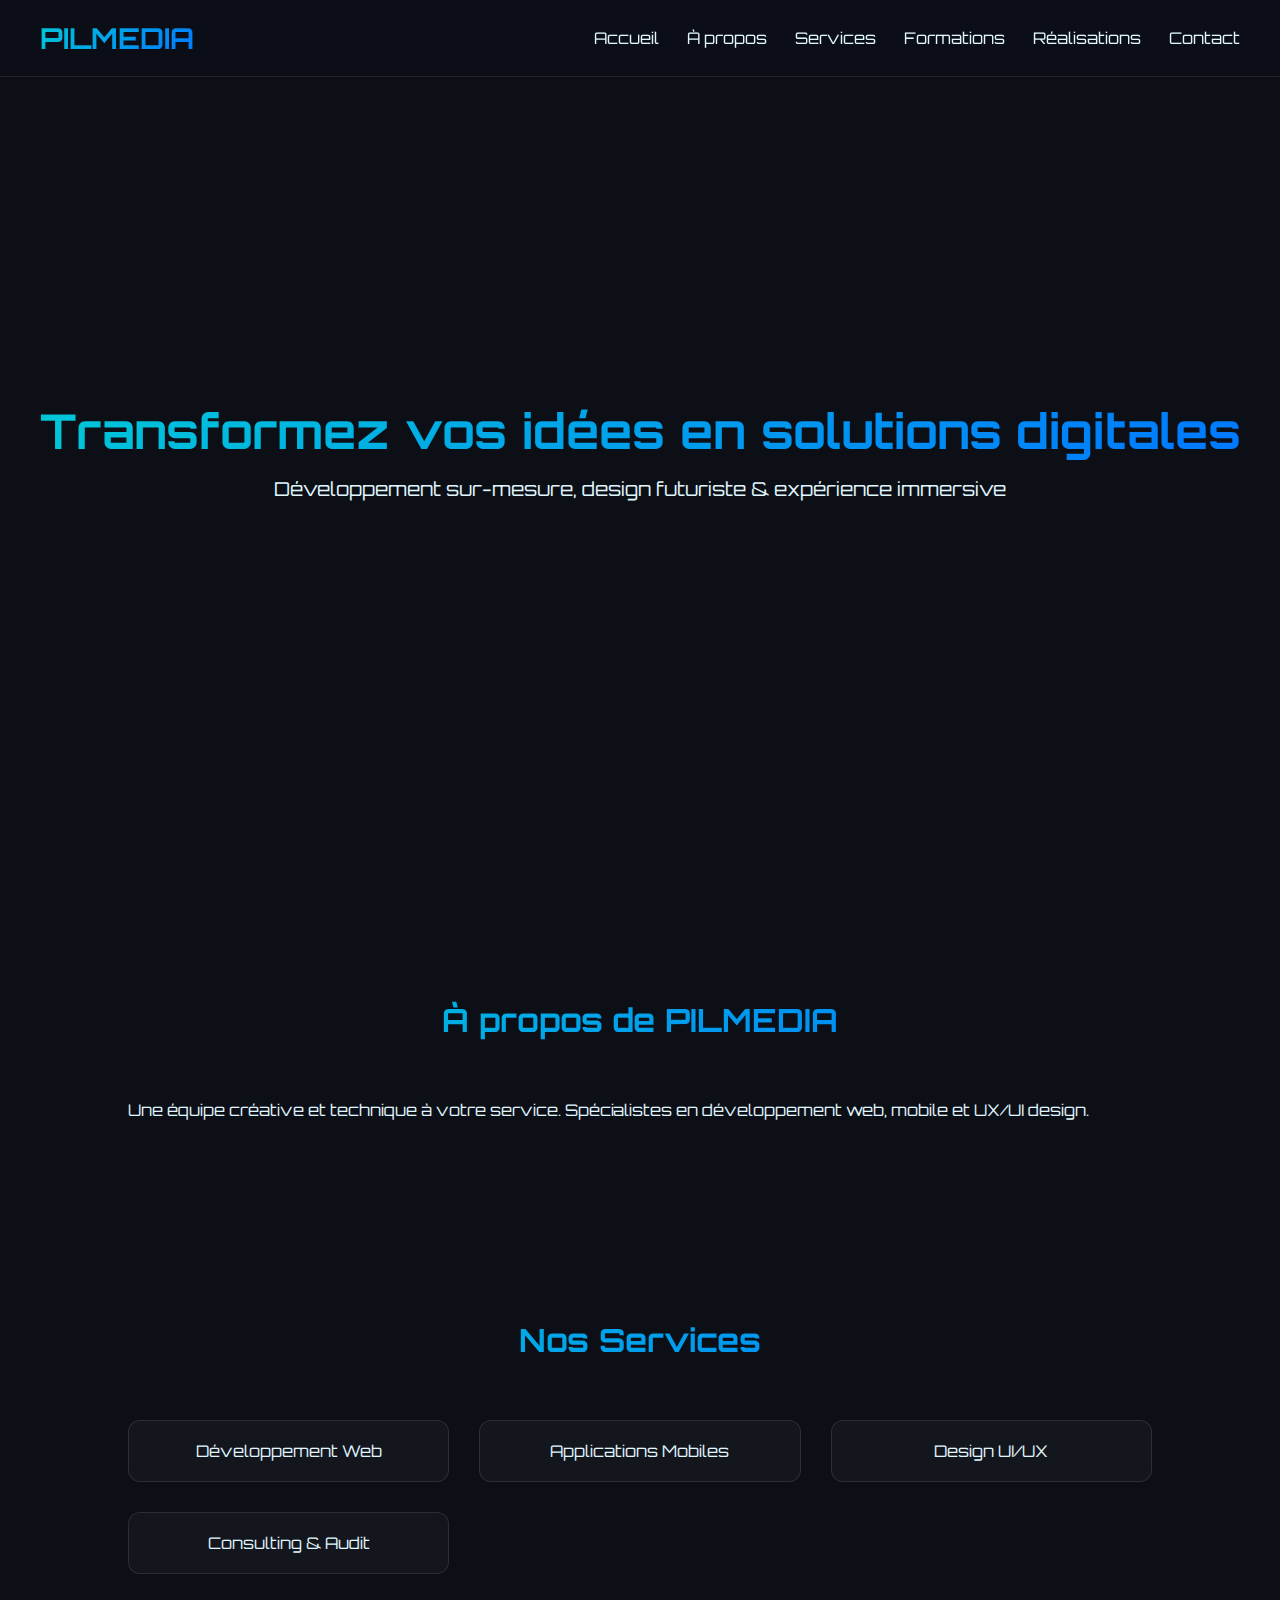
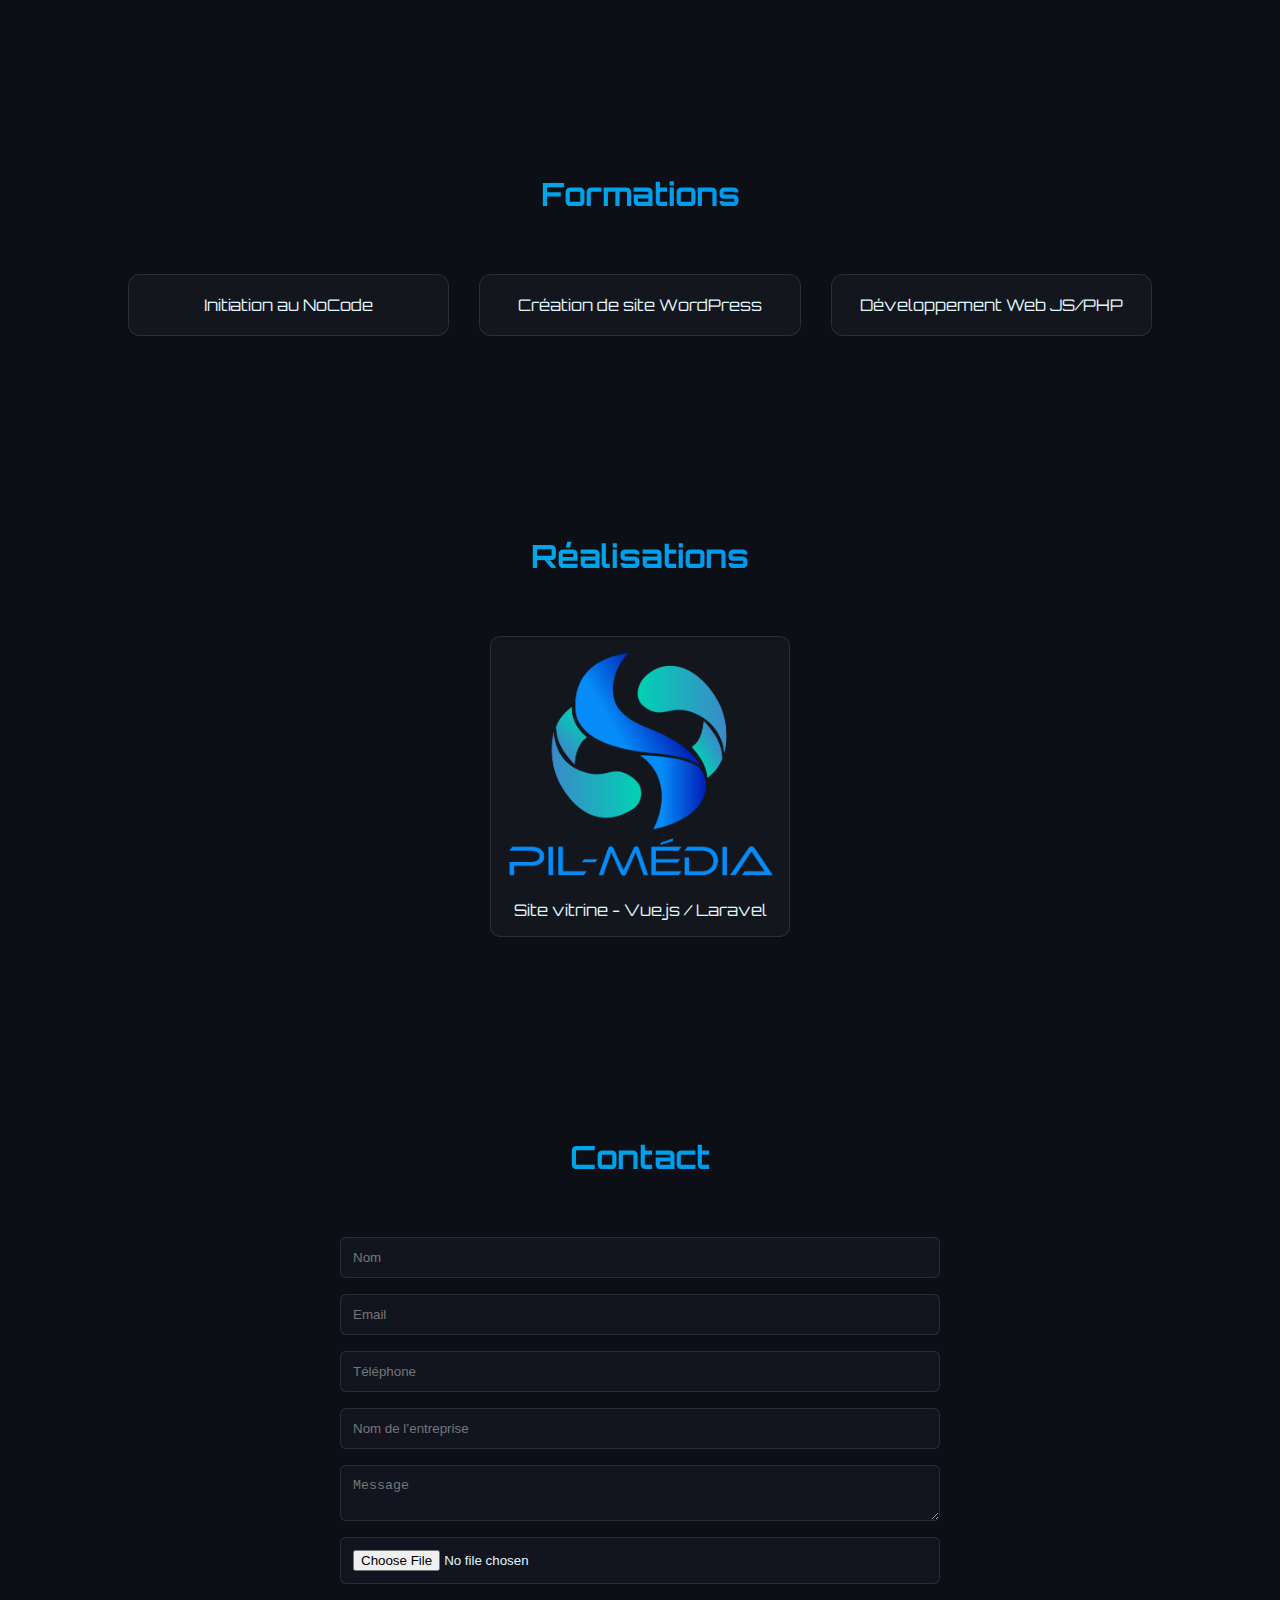
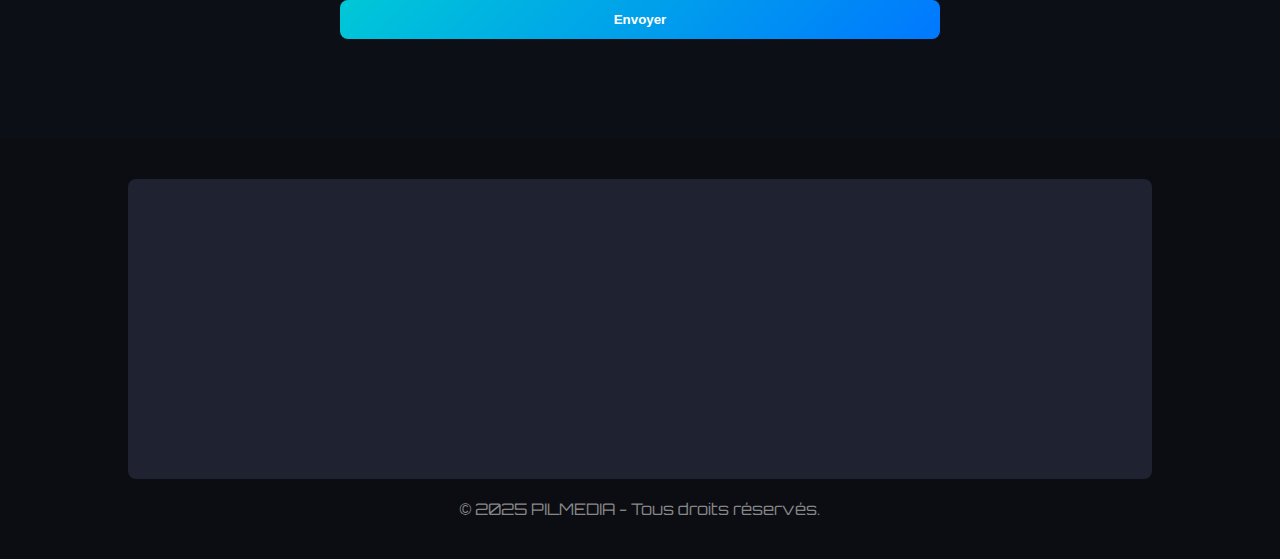
==== one-page.html @ aed0d401 "projet P-M" ====
<!DOCTYPE html>
<html lang="fr">
<head>
  <meta charset="UTF-8" />
  <meta name="viewport" content="width=device-width, initial-scale=1.0" />
  <title>PILMEDIA - Agence Tech</title>
  <link rel="stylesheet" href="CSS/style.css" />
  <link rel="preconnect" href="https://fonts.googleapis.com">
</head>
<body>

  <!-- Navigation -->
  <header class="header">
    <div class="logo">PILMEDIA</div>
    <nav class="nav">
      <a href="#home">Accueil</a>
      <a href="#about">À propos</a>
      <a href="#services">Services</a>
      <a href="#formations">Formations</a>
      <a href="#projects">Réalisations</a>
      <a href="#contact">Contact</a>
    </nav>
  </header>

  <!-- Hero Section -->
  <section id="home" class="hero">
    <video autoplay muted loop id="bg-video">
      <source src="media/tech-background.mp4" type="video/mp4" />
    </video>
    <div class="hero-content">
      <h1>Transformez vos idées en solutions digitales</h1>
      <p>Développement sur-mesure, design futuriste & expérience immersive</p>
    </div>
  </section>

  <!-- À propos -->
  <section id="about" class="section">
    <h2>À propos de PILMEDIA</h2>
    <p>Une équipe créative et technique à votre service. Spécialistes en développement web, mobile et UX/UI design.</p>
  </section>

  <!-- Services -->
  <section id="services" class="section">
    <h2>Nos Services</h2>
    <div class="grid">
      <div class="card">Développement Web</div>
      <div class="card">Applications Mobiles</div>
      <div class="card">Design UI/UX</div>
      <div class="card">Consulting & Audit</div>
    </div>
  </section>

  <!-- Formations -->
  <section id="formations" class="section">
    <h2>Formations</h2>
    <div class="grid">
      <div class="card">Initiation au NoCode</div>
      <div class="card">Création de site WordPress</div>
      <div class="card">Développement Web JS/PHP</div>
    </div>
  </section>

  <!-- Réalisations -->
  <section id="projects" class="section">
    <h2>Réalisations</h2>
    <div class="project-grid">
      <div class="project">
        <img src="image/Logo Original.png" alt="Projet 1">
        <p>Site vitrine - Vue.js / Laravel</p>
      </div>
      <!-- autres projets -->
    </div>
  </section>

  <!-- Contact -->
  <section id="contact" class="section">
    <h2>Contact</h2>
    <form>
      <input type="text" placeholder="Nom" required />
      <input type="email" placeholder="Email" required />
      <input type="tel" placeholder="Téléphone" />
      <input type="text" placeholder="Nom de l’entreprise" />
      <textarea placeholder="Message"></textarea>
      <input type="file" />
      <button type="submit">Envoyer</button>
    </form>
  </section>

  <!-- Footer avec géolocalisation -->
  <footer>
    <div id="map"></div>
    <p>&copy; 2025 PILMEDIA - Tous droits réservés.</p>
  </footer>

</body>
</html>
---- CSS/style.css ----
/* Import de police tech */
@import url('https://fonts.googleapis.com/css2?family=Orbitron:wght@400;600&display=swap');

:root {
  --primary: #00c8d7;
  --secondary: #0078ff;
  --bg: #0d0f17;
  --text: #e0f7ff;
  --accent: #13f3ff;
  --gradient: linear-gradient(135deg, #00c8d7, #0078ff);
}

* {
  margin: 0;
  padding: 0;
  box-sizing: border-box;
}

body {
  font-family: 'Orbitron', sans-serif;
  background-color: var(--bg);
  color: var(--text);
  scroll-behavior: smooth;
}

/* Header */
.header {
  position: fixed;
  width: 100%;
  background-color: rgba(13, 15, 23, 0.95);
  padding: 20px 40px;
  display: flex;
  justify-content: space-between;
  align-items: center;
  z-index: 1000;
  border-bottom: 1px solid rgba(255, 255, 255, 0.1);
}

.logo {
  font-size: 1.8rem;
  font-weight: bold;
  background: var(--gradient);
  -webkit-background-clip: text;
  color: transparent;
}

.nav a {
  margin-left: 24px;
  color: var(--text);
  text-decoration: none;
  transition: color 0.3s ease;
}

.nav a:hover {
  color: var(--accent);
}

/* Hero */
.hero {
  height: 100vh;
  position: relative;
  display: flex;
  justify-content: center;
  align-items: center;
  text-align: center;
  padding: 100px 20px;
}

#bg-video {
  position: absolute;
  top: 0;
  left: 0;
  object-fit: cover;
  width: 100%;
  height: 100%;
  z-index: -1;
  filter: brightness(0.4);
}

.hero-content h1 {
  font-size: 3rem;
  background: var(--gradient);
  -webkit-background-clip: text;
  color: transparent;
}

.hero-content p {
  margin-top: 1rem;
  font-size: 1.2rem;
  color: var(--text);
}

/* Section standard */
.section {
  padding: 100px 10%;
  background-color: var(--bg);
}

.section h2 {
  text-align: center;
  font-size: 2rem;
  margin-bottom: 60px;
  background: var(--gradient);
  -webkit-background-clip: text;
  color: transparent;
}

/* Grids */
.grid {
  display: grid;
  grid-template-columns: repeat(auto-fit, minmax(250px, 1fr));
  gap: 30px;
}

.card {
  background: rgba(255, 255, 255, 0.03);
  border: 1px solid rgba(255, 255, 255, 0.1);
  padding: 20px;
  border-radius: 12px;
  text-align: center;
  transition: transform 0.3s ease;
}

.card:hover {
  transform: translateY(-10px);
  border-color: var(--accent);
}

/* Réalisations */
.project-grid {
  display: flex;
  flex-wrap: wrap;
  gap: 30px;
  justify-content: center;
}

.project {
  width: 300px;
  background: rgba(255, 255, 255, 0.03);
  padding: 16px;
  border-radius: 10px;
  text-align: center;
  border: 1px solid rgba(255, 255, 255, 0.1);
}

.project img {
  width: 100%;
  border-radius: 8px;
  margin-bottom: 10px;
}

/* Formulaire */
form {
  max-width: 600px;
  margin: auto;
  display: flex;
  flex-direction: column;
  gap: 16px;
}

form input,
form textarea {
  padding: 12px;
  background: #12151f;
  border: 1px solid rgba(255, 255, 255, 0.1);
  border-radius: 6px;
  color: var(--text);
}

form button {
  padding: 12px;
  background: var(--gradient);
  border: none;
  border-radius: 8px;
  color: white;
  font-weight: bold;
  cursor: pointer;
  transition: background 0.3s ease;
}

form button:hover {
  background: linear-gradient(135deg, #00d6ff, #005fff);
}

/* Footer */
footer {
  padding: 40px 10%;
  text-align: center;
  background-color: #0b0d13;
  color: #888;
}

#map {
  width: 100%;
  height: 300px;
  margin-bottom: 20px;
  border-radius: 8px;
  background-color: #1f2230;
}
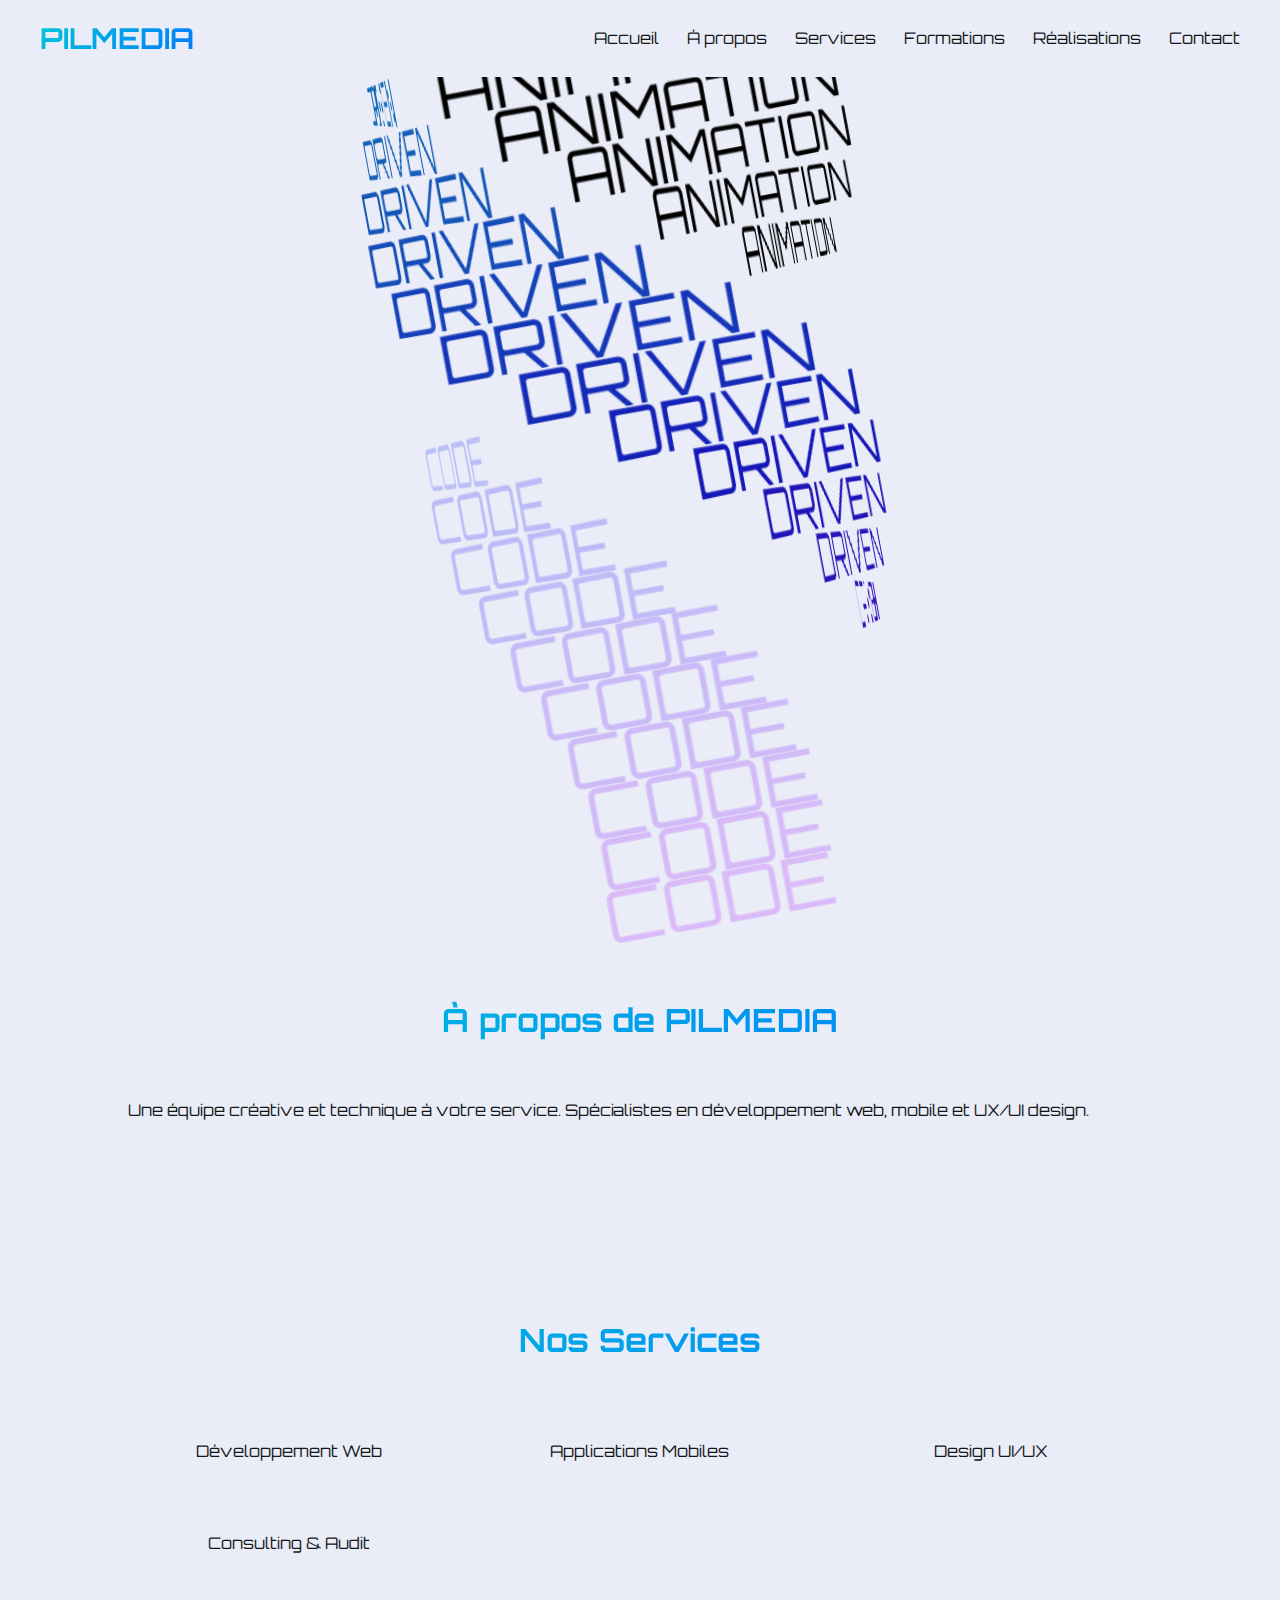
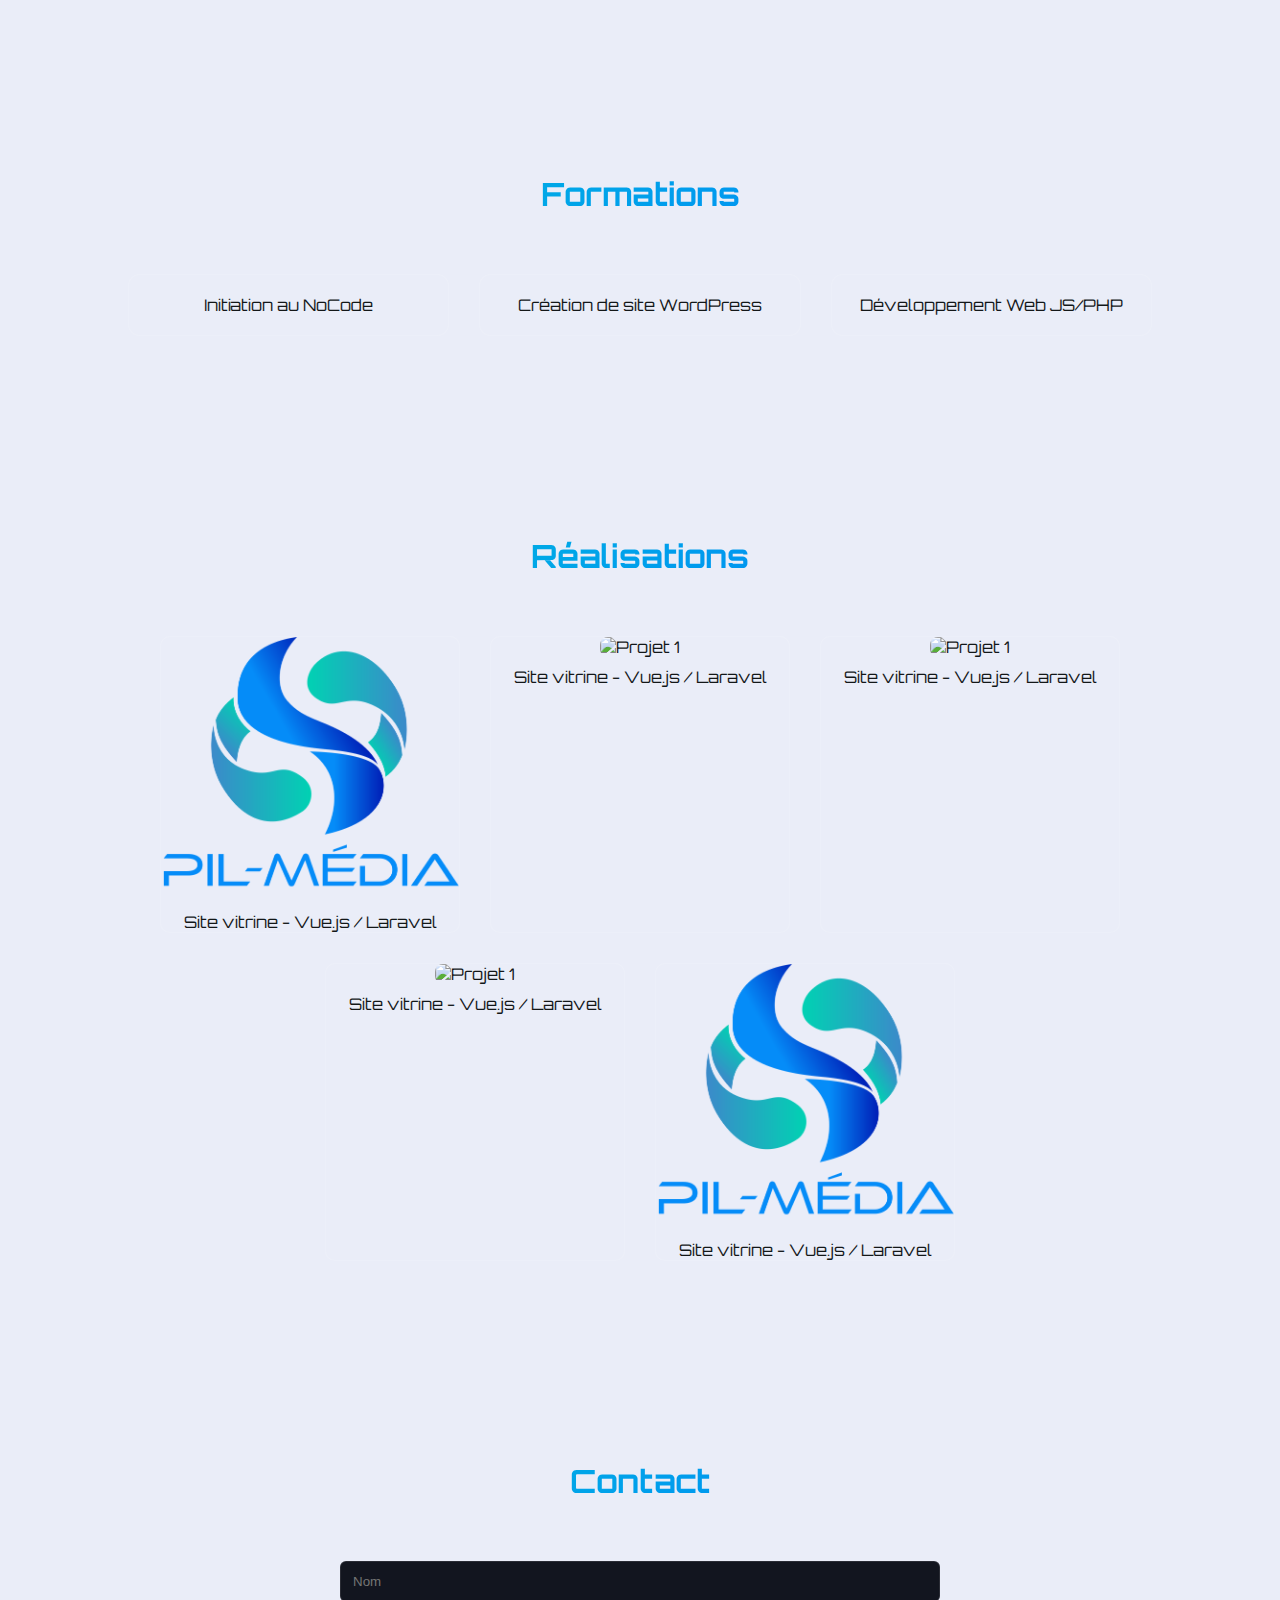
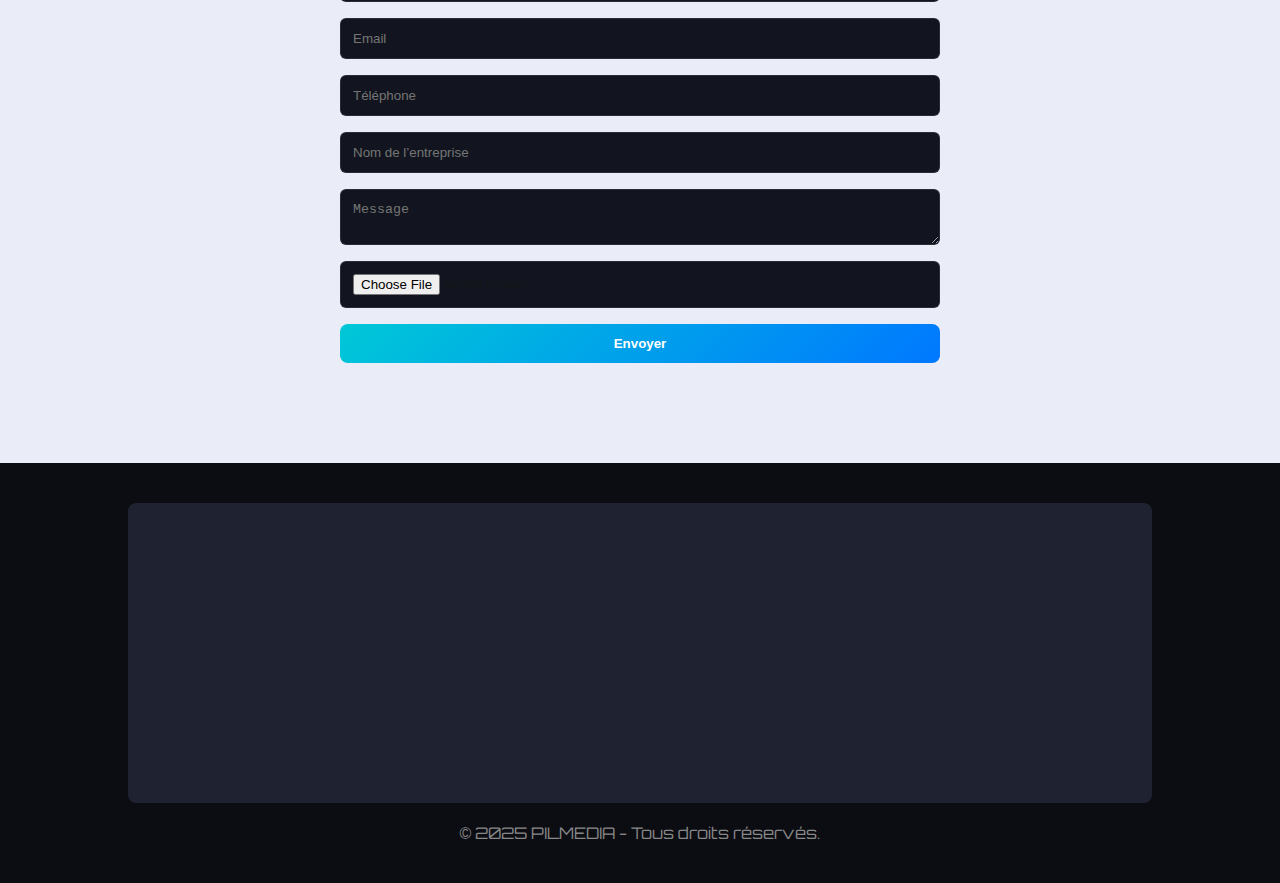
==== commit 49436587: "projet P-M" ====
--- a/one-page.html
+++ b/one-page.html
@@ -4,7 +4,7 @@
   <meta charset="UTF-8" />
   <meta name="viewport" content="width=device-width, initial-scale=1.0" />
   <title>PILMEDIA - Agence Tech</title>
-  <link rel="stylesheet" href="CSS/style.css" />
+  <link rel="stylesheet" href="/Animation_essaie/css/styles.css" />
   <link rel="preconnect" href="https://fonts.googleapis.com">
 </head>
 <body>
@@ -24,13 +24,25 @@
 
   <!-- Hero Section -->
   <section id="home" class="hero">
-    <video autoplay muted loop id="bg-video">
-      <source src="media/tech-background.mp4" type="video/mp4" />
+    <div class="pov">
+      <div class="tray">
+        <div class="die">
+          <div class="cube">
+            <div class="face" style="font-size:60px">CODE</div>
+            <div class="face" style="font-size:58px">DRIVEN</div>
+            <div class="face" style="font-size:55px">ANIMATION</div>      
+          </div>
+        </div>  
+        <!-- clones will go here -->
+      </div>
+    </div>
+    <!--<video autoplay muted loop id="bg-video">
+      <source src="image/0_Earth_Space_3840x2160.mp4" type="video/mp4" />
     </video>
     <div class="hero-content">
       <h1>Transformez vos idées en solutions digitales</h1>
       <p>Développement sur-mesure, design futuriste & expérience immersive</p>
-    </div>
+    </div>-->
   </section>
 
   <!-- À propos -->
@@ -68,6 +80,22 @@
         <img src="image/Logo Original.png" alt="Projet 1">
         <p>Site vitrine - Vue.js / Laravel</p>
       </div>
+      <div class="project">
+        <img src="image/3d-abstract-space-background-with-wireframe-landscape.jpg" alt="Projet 1">
+        <p>Site vitrine - Vue.js / Laravel</p>
+      </div>
+      <div class="project">
+        <img src="image/beautiful-view-stars-night-sky.jpg" alt="Projet 1">
+        <p>Site vitrine - Vue.js / Laravel</p>
+      </div>
+      <div class="project">
+        <img src="image/cosmic-nebula-with-stars-gas-clouds.jpg" alt="Projet 1">
+        <p>Site vitrine - Vue.js / Laravel</p>
+      </div>
+      <div class="project">
+        <img src="image/Logo Original.png" alt="Projet 1">
+        <p>Site vitrine - Vue.js / Laravel</p>
+      </div>
       <!-- autres projets -->
     </div>
   </section>
@@ -91,6 +119,7 @@
     <div id="map"></div>
     <p>&copy; 2025 PILMEDIA - Tous droits réservés.</p>
   </footer>
-
+  <script src="https://cdnjs.cloudflare.com/ajax/libs/gsap/3.12.2/gsap.min.js"></script>
+  <script src="/Animation_essaie/js/code_driven_animation.js"></script>
 </body>
 </html>
--- a/Animation_essaie/css/styles.css
+++ b/Animation_essaie/css/styles.css
@@ -0,0 +1,257 @@
+@import url('https://fonts.googleapis.com/css2?family=Montserrat:wght@900&display=swap');
+
+/* Import de police tech */
+@import url('https://fonts.googleapis.com/css2?family=Orbitron:wght@400;600&display=swap');
+ 
+:root {
+  --primary: #00c8d7;
+  --secondary: #0078ff;
+  --bg: #eaedf8;
+  --text: #131718;
+  --accent: #13f3ff;
+  --gradient: linear-gradient(135deg, #00c8d7, #0078ff);
+}
+
+* {
+  margin: 0;
+  padding: 0;
+  box-sizing: border-box;
+}
+
+body {
+  font-family: 'Orbitron', sans-serif;
+  background-color: var(--bg);
+  color: var(--text);
+  scroll-behavior: smooth;
+}
+
+/* Header */
+.header {
+  position: fixed;
+  width: 100%;
+  background-color: #eaedf8;
+  padding: 20px 40px;
+  display: flex;
+  justify-content: space-between;
+  align-items: center;
+  z-index: 1000;
+  border-bottom: 1px solid rgba(255, 255, 255, 0.1);
+}
+
+.logo {
+  font-size: 1.8rem;
+  font-weight: bold;
+  background: var(--gradient);
+  -webkit-background-clip: text;
+  color: transparent;
+}
+
+.nav a {
+  margin-left: 24px;
+  color: var(--text);
+  text-decoration: none;
+  transition: color 0.3s ease;
+}
+
+.nav a:hover {
+  color: var(--accent);
+}
+
+/* Hero */
+.hero {
+  height: 100vh;
+  position: relative;
+  display: flex;
+  justify-content: center;
+  align-items: center;
+  text-align: center;
+  padding: 100px 20px;
+}
+
+#bg-video {
+  position: absolute;
+  top: 0;
+  left: 0;
+  object-fit: cover;
+  width: 100%;
+  height: 100%;
+  z-index: -1;
+  filter: brightness(0.4);
+}
+
+.hero-content h1 {
+  font-size: 3rem;
+  background: var(--gradient);
+  -webkit-background-clip: text;
+  color: transparent;
+}
+
+.hero-content p {
+  margin-top: 1rem;
+  font-size: 1.2rem;
+  color: var(--text);
+}
+
+/* Section standard */
+.section {
+  padding: 100px 10%;
+  background-color: var(--bg);
+}
+
+.section h2 {
+  text-align: center;
+  font-size: 2rem;
+  margin-bottom: 60px;
+  background: var(--gradient); 
+  -webkit-background-clip: text;
+  color: transparent;
+}
+
+
+
+/* Grids */
+.grid {
+  display: grid;
+  grid-template-columns: repeat(auto-fit, minmax(250px, 1fr));
+  gap: 30px;
+}
+
+.card {
+  background: rgba(255, 255, 255, 0.03);
+  border: 1px solid rgba(255, 255, 255, 0.1);
+  padding: 20px;
+  border-radius: 12px;
+  text-align: center;
+  transition: transform 0.3s ease;
+}
+
+.card:hover {
+  transform: translateY(-10px);
+  border-color: var(--accent);
+}
+
+/* Réalisations */
+.project-grid {
+  display: flex;
+  flex-wrap: wrap;
+  gap: 30px;
+  justify-content: center;
+}
+
+.project {
+  width: 300px;
+  background: rgba(255, 255, 255, 0.03);
+  /*padding: 16px;*/
+  border-radius: 10px;
+  text-align: center;
+  border: 1px solid rgba(255, 255, 255, 0.1);
+}
+
+.project img {
+  width: 100%;
+  border-radius: 8px;
+  margin-bottom: 10px;
+}
+
+/* Formulaire */
+form {
+  max-width: 600px;
+  margin: auto;
+  display: flex;
+  flex-direction: column;
+  gap: 16px;
+}
+
+form input,
+form textarea {
+  padding: 12px;
+  background: #12151f;
+  border: 1px solid rgba(255, 255, 255, 0.1);
+  border-radius: 6px;
+  color: var(--text);
+}
+
+form button {
+  padding: 12px;
+  background: var(--gradient);
+  border: none;
+  border-radius: 8px;
+  color: white;
+  font-weight: bold;
+  cursor: pointer;
+  transition: background 0.3s ease;
+}
+
+form button:hover {
+  background: linear-gradient(135deg, #00d6ff, #005fff);
+}
+
+/* Footer */
+footer {
+  padding: 40px 10%;
+  text-align: center;
+  background-color: #0b0d13;
+  color: #888;
+}
+
+#map {
+  width: 100%;
+  height: 300px;
+  margin-bottom: 20px;
+  border-radius: 8px;
+  background-color: #1f2230;
+}
+/*html, body {
+  font-family: "Montserrat", sans-serif;
+  font-optical-sizing: auto;
+  font-weight: 900;
+  font-style: normal;
+  background:#ffffff;
+  overflow:hidden;
+}*/
+
+.die {
+  width: 400px;
+  height: 55px;
+  padding-bottom: 9px;
+  perspective: 999px;
+}
+
+.cube {
+  position: absolute;
+  width:100%;;
+  height:100%;
+  transform-style: preserve-3d;
+}
+
+.face {
+  position: absolute;
+  width: 100%;
+  height: 100%;
+  display: flex;
+  align-items: center;
+  justify-content: center;
+/*   letter-spacing:-1px; */
+  backface-visibility: hidden;
+/*   overflow:hidden; */
+}
+  
+.pov {
+    position: absolute;
+    top: 0; left: 0;
+    width: 100%;
+    transform-style: preserve-3d;
+    perspective: 1200px;
+  }
+  
+.tray {
+    position: absolute;
+    width: 100%;
+    display: flex;
+    flex-direction: column;
+    align-items: center;
+    transform-style: preserve-3d;
+  }
+  
+  
+  
